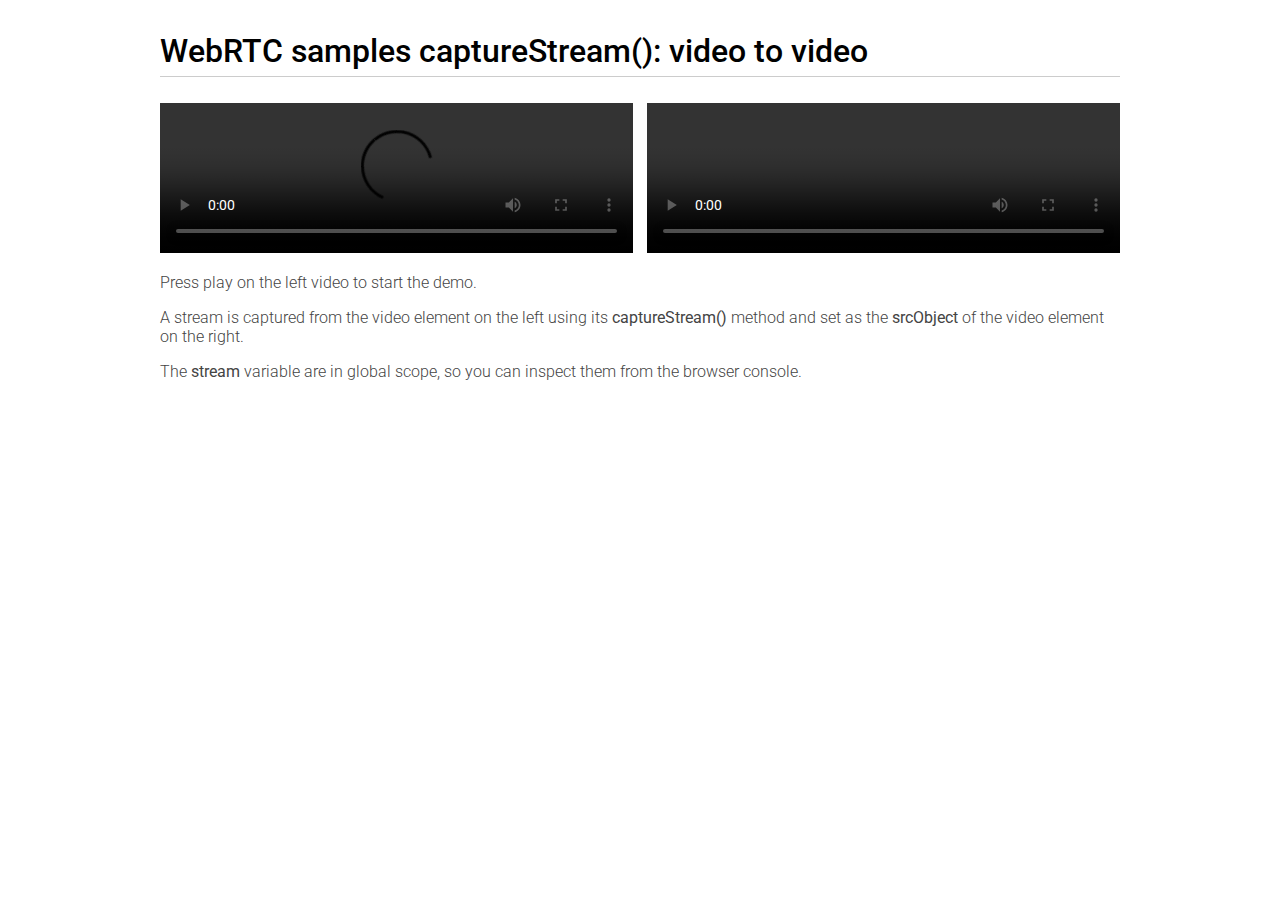
==== webrtc/index.html @ 39d43fe0 "added webrtc example" ====
<!DOCTYPE html>
<!--
 *  Copyright (c) 2016 The WebRTC project authors. All Rights Reserved.
 *
 *  Use of this source code is governed by a BSD-style license
 *  that can be found in the LICENSE file in the root of the source
 *  tree.
-->
<html>
<head>

    <meta charset="utf-8">
    <meta name="description" content="WebRTC code samples">
    <meta name="viewport" content="width=device-width, user-scalable=yes, initial-scale=1, maximum-scale=1">
    <meta itemprop="description" content="Client-side WebRTC code samples">
    <meta itemprop="image" content="../../../images/webrtc-icon-192x192.png">
    <meta itemprop="name" content="WebRTC code samples">
    <meta name="mobile-web-app-capable" content="yes">
    <meta id="theme-color" name="theme-color" content="#ffffff">

    <base target="_blank">

    <title>captureStream(): video to video</title>

    <link rel="icon" sizes="192x192" href="../../../images/webrtc-icon-192x192.png">
    <link href="//fonts.googleapis.com/css?family=Roboto:300,400,500,700" rel="stylesheet" type="text/css">
    <link rel="stylesheet" href="main.css"/>

</head>

<body>

<div id="container">

    <h1>WebRTC samples</a> <span>captureStream(): video to video</span>
    </h1>

    <video id="leftVideo" playsinline autoplay controls>
        <source src="../trailer_simpsons.mp4" type="video/mp4"/>
        <p>This browser does not support the video element.</p>
    </video>

    <video id="rightVideo" playsinline autoplay controls></video>

    <p>Press play on the left video to start the demo.</p>

    <p>A stream is captured from the video element on the left using its <code>captureStream()</code> method and set as
        the <code>srcObject</code> of the video element on the right.</p>

    <p>The <code>stream</code> variable are in global scope, so you can inspect them from the browser console.</p>

</div>

<script src="main.js" async></script>

</body>
</html>
---- webrtc/main.css ----
.hidden {
    display: none;
  }
  
  .highlight {
    background-color: #eee;
    font-size: 1.2em;
    margin: 0 0 30px 0;
    padding: 0.2em 1.5em;
  }
  
  .warning {
    color: red;
    font-weight: 400;
  }
  
  @media screen and (min-width: 1000px) {
    /* hack! to detect non-touch devices */
    div#links a {
      line-height: 0.8em;
    }
  }
  
  audio {
    max-width: 100%;
  }
  
  body {
    font-family: 'Roboto', sans-serif;
    font-weight: 300;
    margin: 0;
    padding: 1em;
    word-break: break-word;
  }
  
  button {
    background-color: #d84a38;
    border: none;
    border-radius: 2px;
    color: white;
    font-family: 'Roboto', sans-serif;
    font-size: 0.8em;
    margin: 0 0 1em 0;
    padding: 0.5em 0.7em 0.6em 0.7em;
  }
  
  button:active {
    background-color: #cf402f;
  }
  
  button:hover {
    background-color: #cf402f;
  }
  
  button[disabled] {
    color: #ccc;
  }
  
  button[disabled]:hover {
    background-color: #d84a38;
  }
  
  canvas {
    background-color: #ccc;
    max-width: 100%;
    width: 100%;
  }
  
  code {
    font-family: 'Roboto', sans-serif;
    font-weight: 400;
  }
  
  div#container {
    margin: 0 auto 0 auto;
    max-width: 60em;
    padding: 1em 1.5em 1.3em 1.5em;
  }
  
  div#links {
    padding: 0.5em 0 0 0;
  }
  
  h1 {
    border-bottom: 1px solid #ccc;
    font-family: 'Roboto', sans-serif;
    font-weight: 500;
    margin: 0 0 0.8em 0;
    padding: 0 0 0.2em 0;
  }
  
  h2 {
    color: #444;
    font-weight: 500;
  }
  
  h3 {
    border-top: 1px solid #eee;
    color: #666;
    font-weight: 500;
    margin: 10px 0 10px 0;
    white-space: nowrap;
  }
  
  li {
    margin: 0 0 0.4em 0;
  }
  
  html {
    /* avoid annoying page width change
    when moving from the home page */
    overflow-y: scroll;
  }
  
  img {
    border: none;
    max-width: 100%;
  }
  
  input[type=radio] {
    position: relative;
    top: -1px;
  }
  
  p {
    color: #444;
    font-weight: 300;
  }
  
  p#data {
    border-top: 1px dotted #666;
    font-family: Courier New, monospace;
    line-height: 1.3em;
    max-height: 1000px;
    overflow-y: auto;
    padding: 1em 0 0 0;
  }
  
  p.borderBelow {
    border-bottom: 1px solid #aaa;
    padding: 0 0 20px 0;
  }
  
  section p:last-of-type {
    margin: 0;
  }
  
  section {
    border-bottom: 1px solid #eee;
    margin: 0 0 30px 0;
    padding: 0 0 20px 0;
  }
  
  section:last-of-type {
    border-bottom: none;
    padding: 0 0 1em 0;
  }
  
  select {
    margin: 0 1em 1em 0;
    position: relative;
    top: -1px;
  }
  
  h1 span {
    white-space: nowrap;
  }
  
  a {
    color: #1D6EEE;
    font-weight: 300;
    text-decoration: none;
  }
  
  h1 a {
    font-weight: 300;
    margin: 0 10px 0 0;
    white-space: nowrap;
  }
  
  a:hover {
    color: #3d85c6;
    text-decoration: underline;
  }
  
  a#viewSource {
    display: block;
    margin: 1.3em 0 0 0;
    border-top: 1px solid #999;
    padding: 1em 0 0 0;
  }
  
  div#errorMsg p {
    color: #F00;
  }
  
  div#links a {
    display: block;
    line-height: 1.3em;
    margin: 0 0 1.5em 0;
  }
  
  div.outputSelector {
    margin: -1.3em 0 2em 0;
  }
  
  p.description {
    margin: 0 0 0.5em 0;
  }
  
  strong {
    font-weight: 500;
  }
  
  textarea {
    resize: none;
    font-family: 'Roboto', sans-serif;
  }
  
  video {
    background: #222;
    margin: 0 0 20px 0;
    --width: 100%;
    width: var(--width);
    height: calc(var(--width) * 0.75);
  }
  
  ul {
    margin: 0 0 0.5em 0;
  }
  
  @media screen and (max-width: 650px) {
    .highlight {
      font-size: 1em;
      margin: 0 0 20px 0;
      padding: 0.2em 1em;
    }
  
    h1 {
      font-size: 24px;
    }
  }
  
  @media screen and (max-width: 550px) {
    button:active {
      background-color: darkRed;
    }
  
    h1 {
      font-size: 22px;
    }
  }
  
  @media screen and (max-width: 450px) {
    h1 {
      font-size: 20px;
    }
  }

video {
    margin: 0 10px 0 0;
    width: calc(50% - 7px);
  }
  
  video:last-of-type {
    margin-right: 0;
  }
  
  @media screen and (max-width: 400px) {
    video {
      margin: 0 5px 20px 0;
      width: calc(50% - 5px);
    }
  }
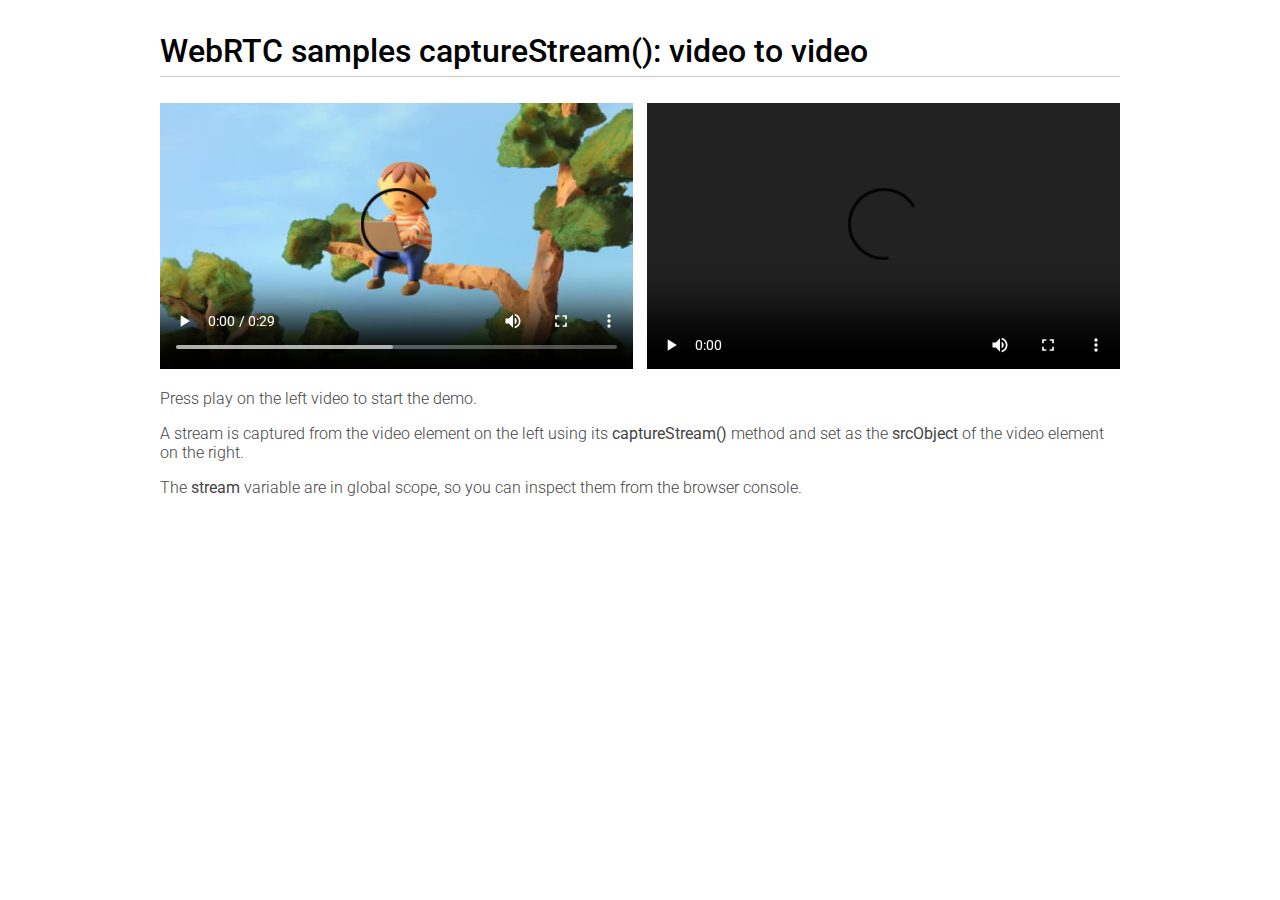
==== commit da96aa2f: "minor UI changes" ====
--- a/webrtc/index.html
+++ b/webrtc/index.html
@@ -36,7 +36,7 @@
     </h1>
 
     <video id="leftVideo" playsinline autoplay controls>
-        <source src="../trailer_simpsons.mp4" type="video/mp4"/>
+        <source src="../chrome.mp4" type="video/mp4"/>
         <p>This browser does not support the video element.</p>
     </video>
 
